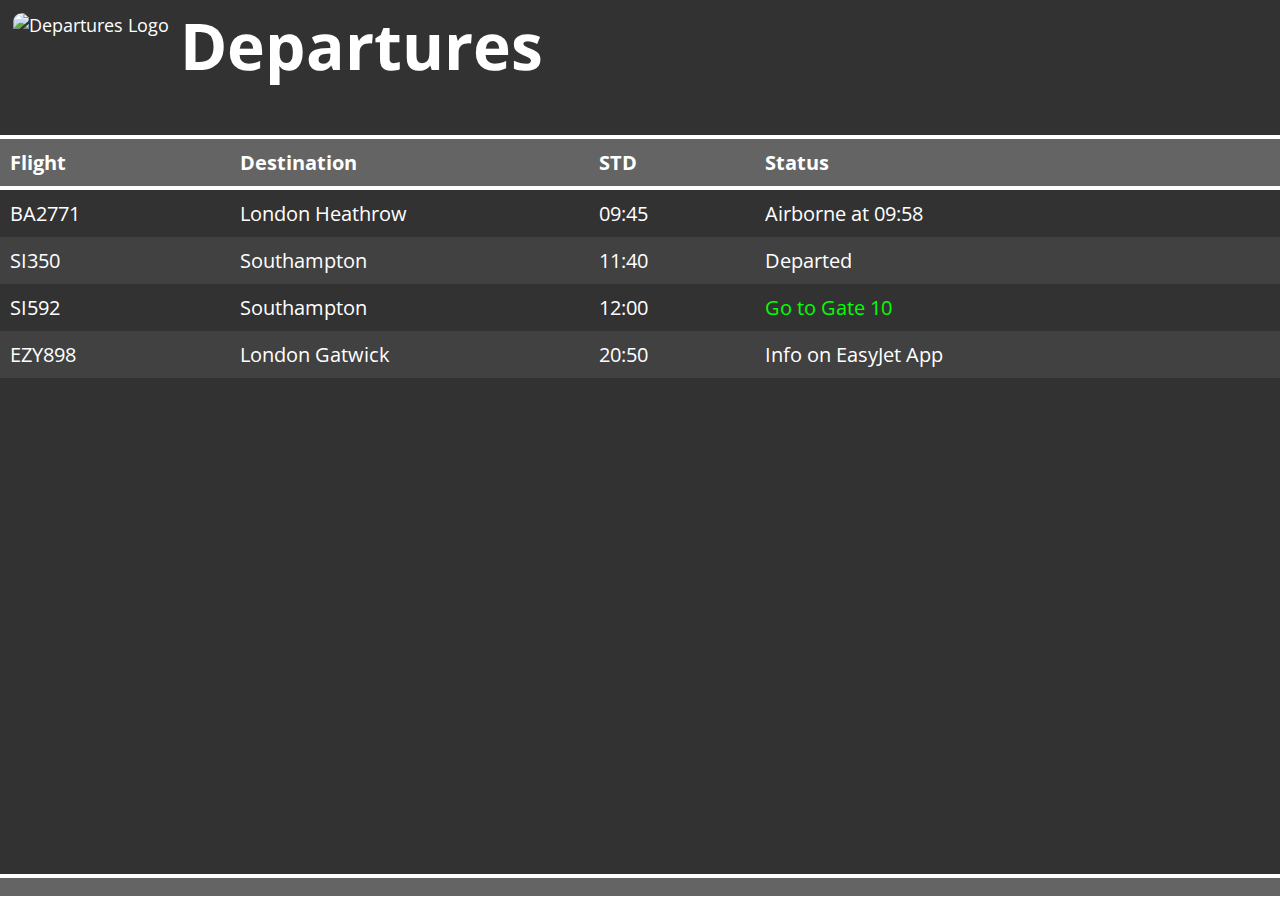
==== output/index.html @ 804c1308 "." ====
<!DOCTYPE html>
  <html>
  <head>
    <meta name="viewport" content="width=device-width, initial-scale=1.0">
    <meta http-equiv="refresh" content="15">
    <title>Jersey Airport Departures</title>
    <link rel="stylesheet" href="static/index.css">
    <link href="https://fonts.googleapis.com/css2?family=Open+Sans:wght@400;600;700&display=swap" rel="stylesheet"> 
  </head>

  <body>
    <div class="content">
      <div class="departures-page" id="departures-page">

      <header>
        <div class="logo">
          <img src="static/departures.png" alt="Departures Logo">
        </div>

        <h1><span>Departures</span></h1>

        <div></div>
      </header>

        <table class="departures" id="departures-table">
          <thead>
            <th>Flight</th>
            <th>Destination</th>
            <th>STD</th>
            <th>Status</th>
          </thead>
          <tbody>
          
            <tr>
              <td>BA2771</td>

              <td>London Heathrow</td>

              <td>09:45</td>
              
              
              <td class="status0">Airborne at 09:58</td>
              
            </tr>
          
            <tr>
              <td>SI350</td>

              <td>Southampton</td>

              <td>11:40</td>
              
              
              <td>Departed</td>
              
            </tr>
          
            <tr>
              <td>SI592</td>

              <td>Southampton</td>

              <td>12:00</td>
              
              
              <td class="status1">Go to Gate 10</td>
              
            </tr>
          
            <tr>
              <td>EZY898</td>

              <td>London Gatwick</td>

              <td>20:50</td>
              
              
              <td class="status0">Info on EasyJet App</td>
              
            </tr>
                      
          </tbody>
        </table>
      </div>

      <footer>
        <div id="footer-date">
          <h2></h2>
        </div>
      </footer>

    </div>
    <script src="static/index.js"></script>
  </body>
</html>
---- output/static/index.css ----
/* css reset */
*,
*::before,
*::after {
  margin: 0;
  padding: 0;
  box-sizing: border-box;
}

html, body {
  font-size: 62.5%;
  font-family: 'Calibri', 'Open Sans', 'sans-serif', 'Trebuchet MS';
}

body {
  background-color: #323232;
  font-size: 1.6rem;
}

ul, li {
  list-style: none;
  font-family: 'Barlow', sans-serif;
}

h1   {
  font-size: 3.5em;
}

h2 {
  font-size: 2em;
}

/* page and header style */

.content {
  height: 100%;
  min-height: 100vh;
  overflow: auto;
  font-size: calc(1rem + 0.5vw + 0.25vh);
}

.departures-page {
  background-color: #323232;
  min-height: 100vh;
  font-size: 1em;
  color: white; 
}

.departures-page header {
  display: flex;
  align-items: left;
  justify-content: left;
  height: 10vh;
  min-height: 75px;
  margin: 0 auto;
  padding: 0.7em;
}

.departures-page header .logo {
  max-width: 15%;
  height: 100%;
  margin-right: 0.6em;
}

.departures-page header .pojlogo {
  max-width: 20%;
  height: 70%;
  margin-left: auto;
  background-color: white;
}

.departures-page header img {
  display: block;
  height: 100%;
  border-radius: 0.5em;
  object-fit: contain;
}

.departures-page header h1 {
  flex-grow: 0;
  display: flex;
  height: 70%;
  padding-top: 1em;
  text-align: left;
  align-items: flex-end;
}

/* tables syles */

table.departures {
  width: 100%;
  white-space: nowrap;
  border-collapse: collapse;
  text-align: left;
  margin-bottom: 2.2em;
}

table.departures thead th:nth-child(1) {
  width: 18%;
}

table.departures thead th:nth-child(2) {
  width: 28%;
}

table.departures thead th:nth-child(3) {
  width: 13%;
}

table.departures thead th:nth-child(4) {
  width: auto;
}

table.departures th,
table.departures td{
  padding: 0.5em
}  

table.departures thead th    {
  text-align: left;
  background: #646464;
  border-top: 4px solid white;
  border-bottom: 4px solid white;
}

.status0 {
  color: white;
}

.status1 {
  color: lime;
}

.status2 {
  color: yellow
}

.status3 {
  color: red;
}

tr:nth-child(even) {
  background-color: #414141;
}

/* footer styles */

footer  {
  position: fixed;
  left: 0px;
  right: 0px;
  bottom: 0px;
  border-top: 4px solid white;
  border-bottom: 4px solid white;
  color: white; 
  background-color: #646464;
  padding: 0.5em;
  text-align: right;
}


/* Media Queries */

/* small tablet portrait */
@media only screen and (min-width: 767px) {
  table.departures { 
    font-size: 1.1em;
  }
}

/* large tablet portrait */
@media only screen and (min-width: 1020px) {
  .table.departures { 
    font-size: 1.2em;
  }
}

/* small tablet landscape */
@media only screen and (min-width: 1020px) and (orientation: landscape) {
  .departures-page header {
    height: 15vh;
  }
  
  .content {
    font-size: calc(1.5rem + 0.25vw);
  }

  .table.departures { 
    font-size: 1em;
  }

}

/* large tablet landscape and desktop */
@media only screen and (min-width: 1366px) and (orientation: landscape) {
  table.departures th,
  table.departures td{
    padding: 0.5em 0.75em
  }  
  
}
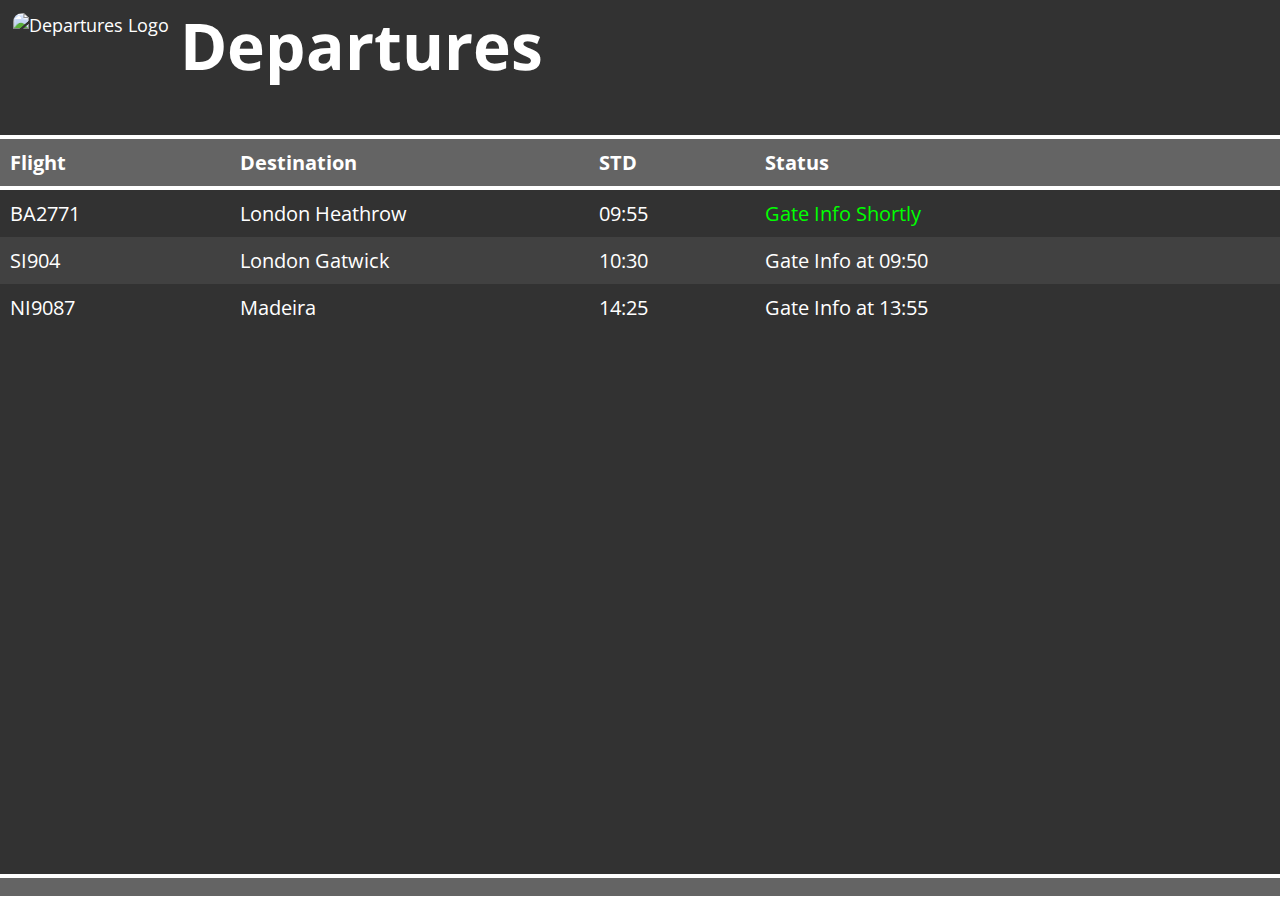
==== commit a7ae7d6e: "Added display time constraints" ====
--- a/output/index.html
+++ b/output/index.html
@@ -36,47 +36,29 @@
 
               <td>London Heathrow</td>
 
-              <td>09:45</td>
+              <td>09:55</td>
               
-              
-              <td class="status0">Airborne at 09:58</td>
-              
+              <td style="color:lime">Gate Info Shortly</td>
             </tr>
           
             <tr>
-              <td>SI350</td>
+              <td>SI904</td>
 
-              <td>Southampton</td>
+              <td>London Gatwick</td>
 
-              <td>11:40</td>
+              <td>10:30</td>
               
-              
-              <td>Departed</td>
-              
+              <td style="color:white">Gate Info at 09:50</td>
             </tr>
           
             <tr>
-              <td>SI592</td>
+              <td>NI9087</td>
 
-              <td>Southampton</td>
+              <td>Madeira</td>
 
-              <td>12:00</td>
+              <td>14:25</td>
               
-              
-              <td class="status1">Go to Gate 10</td>
-              
-            </tr>
-          
-            <tr>
-              <td>EZY898</td>
-
-              <td>London Gatwick</td>
-
-              <td>20:50</td>
-              
-              
-              <td class="status0">Info on EasyJet App</td>
-              
+              <td style="color:white">Gate Info at 13:55</td>
             </tr>
                       
           </tbody>
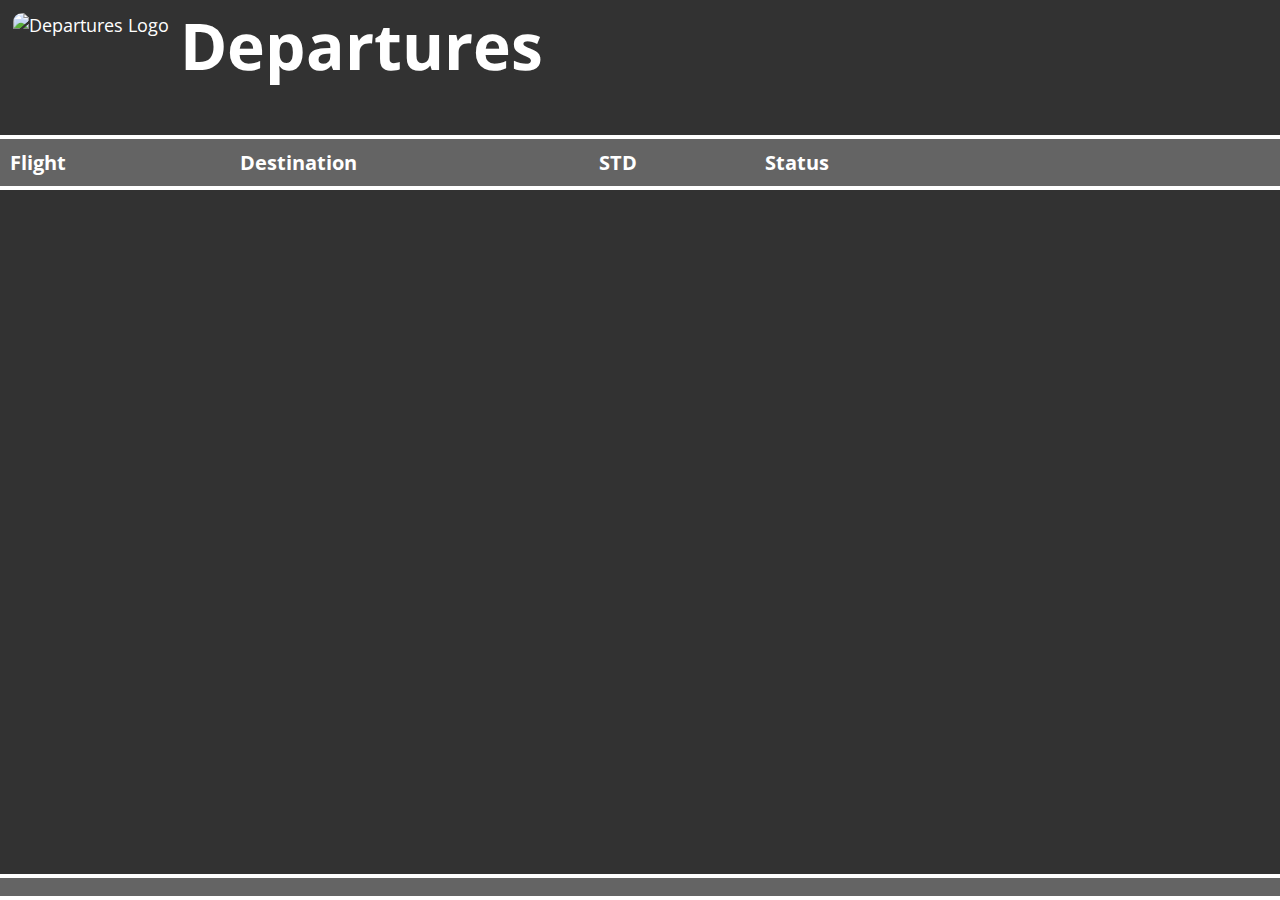
==== commit 2b33c627: "." ====
--- a/output/index.html
+++ b/output/index.html
@@ -30,36 +30,6 @@
             <th>Status</th>
           </thead>
           <tbody>
-          
-            <tr>
-              <td>BA2771</td>
-
-              <td>London Heathrow</td>
-
-              <td>09:55</td>
-              
-              <td style="color:lime">Gate Info Shortly</td>
-            </tr>
-          
-            <tr>
-              <td>SI904</td>
-
-              <td>London Gatwick</td>
-
-              <td>10:30</td>
-              
-              <td style="color:white">Gate Info at 09:50</td>
-            </tr>
-          
-            <tr>
-              <td>NI9087</td>
-
-              <td>Madeira</td>
-
-              <td>14:25</td>
-              
-              <td style="color:white">Gate Info at 13:55</td>
-            </tr>
                       
           </tbody>
         </table>
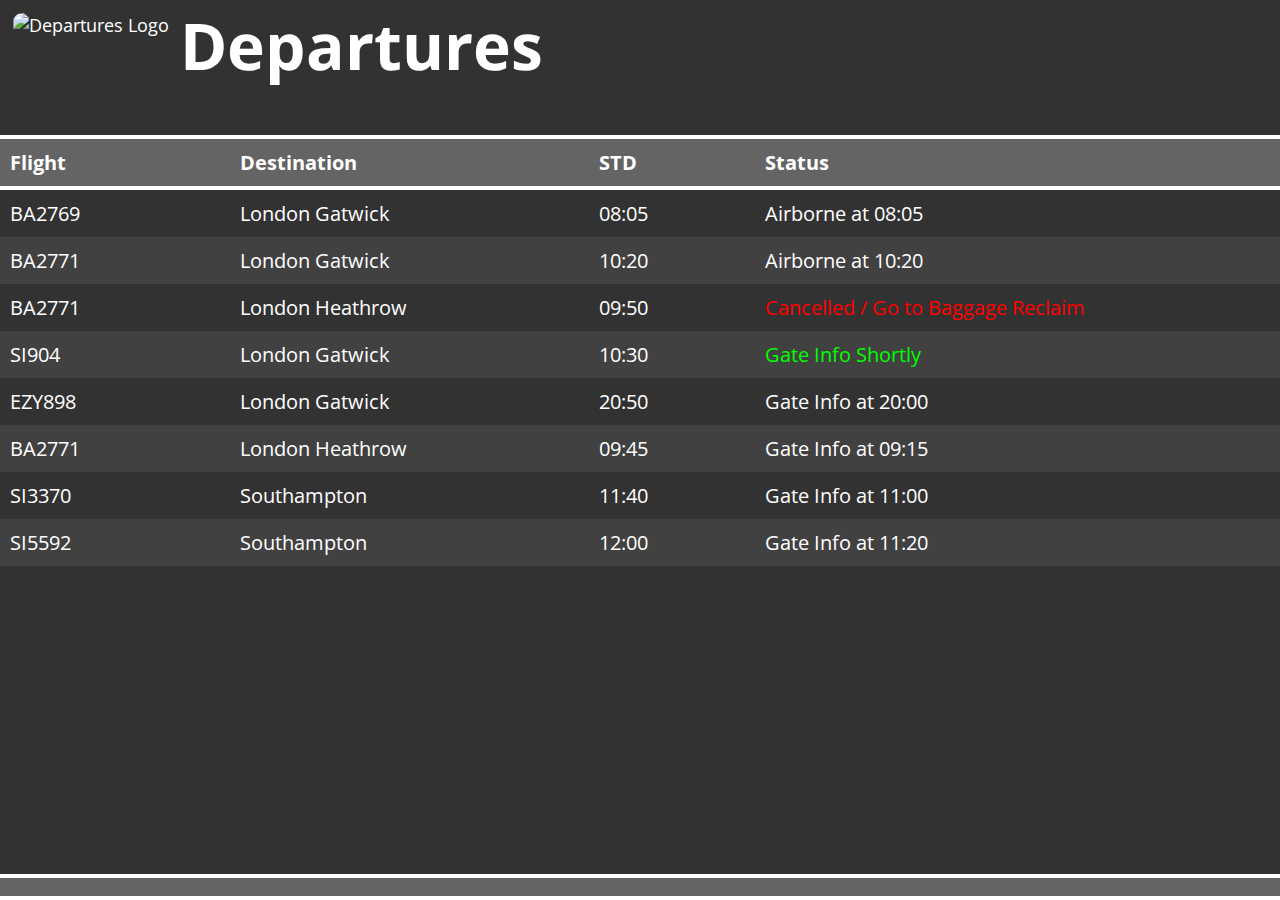
==== commit 893f16f5: "bug fixes" ====
--- a/output/index.html
+++ b/output/index.html
@@ -30,6 +30,86 @@
             <th>Status</th>
           </thead>
           <tbody>
+          
+            <tr>
+              <td>BA2769</td>
+
+              <td>London Gatwick</td>
+
+              <td>08:05</td>
+              
+              <td style="color:white">Airborne at 08:05</td>
+            </tr>
+          
+            <tr>
+              <td>BA2771</td>
+
+              <td>London Gatwick</td>
+
+              <td>10:20</td>
+              
+              <td style="color:white">Airborne at 10:20</td>
+            </tr>
+          
+            <tr>
+              <td>BA2771</td>
+
+              <td>London Heathrow</td>
+
+              <td>09:50</td>
+              
+              <td style="color:red">Cancelled / Go to Baggage Reclaim</td>
+            </tr>
+          
+            <tr>
+              <td>SI904</td>
+
+              <td>London Gatwick</td>
+
+              <td>10:30</td>
+              
+              <td style="color:lime">Gate Info Shortly</td>
+            </tr>
+          
+            <tr>
+              <td>EZY898</td>
+
+              <td>London Gatwick</td>
+
+              <td>20:50</td>
+              
+              <td style="color:white">Gate Info at 20:00</td>
+            </tr>
+          
+            <tr>
+              <td>BA2771</td>
+
+              <td>London Heathrow</td>
+
+              <td>09:45</td>
+              
+              <td style="color:white">Gate Info at 09:15</td>
+            </tr>
+          
+            <tr>
+              <td>SI3370</td>
+
+              <td>Southampton</td>
+
+              <td>11:40</td>
+              
+              <td style="color:white">Gate Info at 11:00</td>
+            </tr>
+          
+            <tr>
+              <td>SI5592</td>
+
+              <td>Southampton</td>
+
+              <td>12:00</td>
+              
+              <td style="color:white">Gate Info at 11:20</td>
+            </tr>
                       
           </tbody>
         </table>
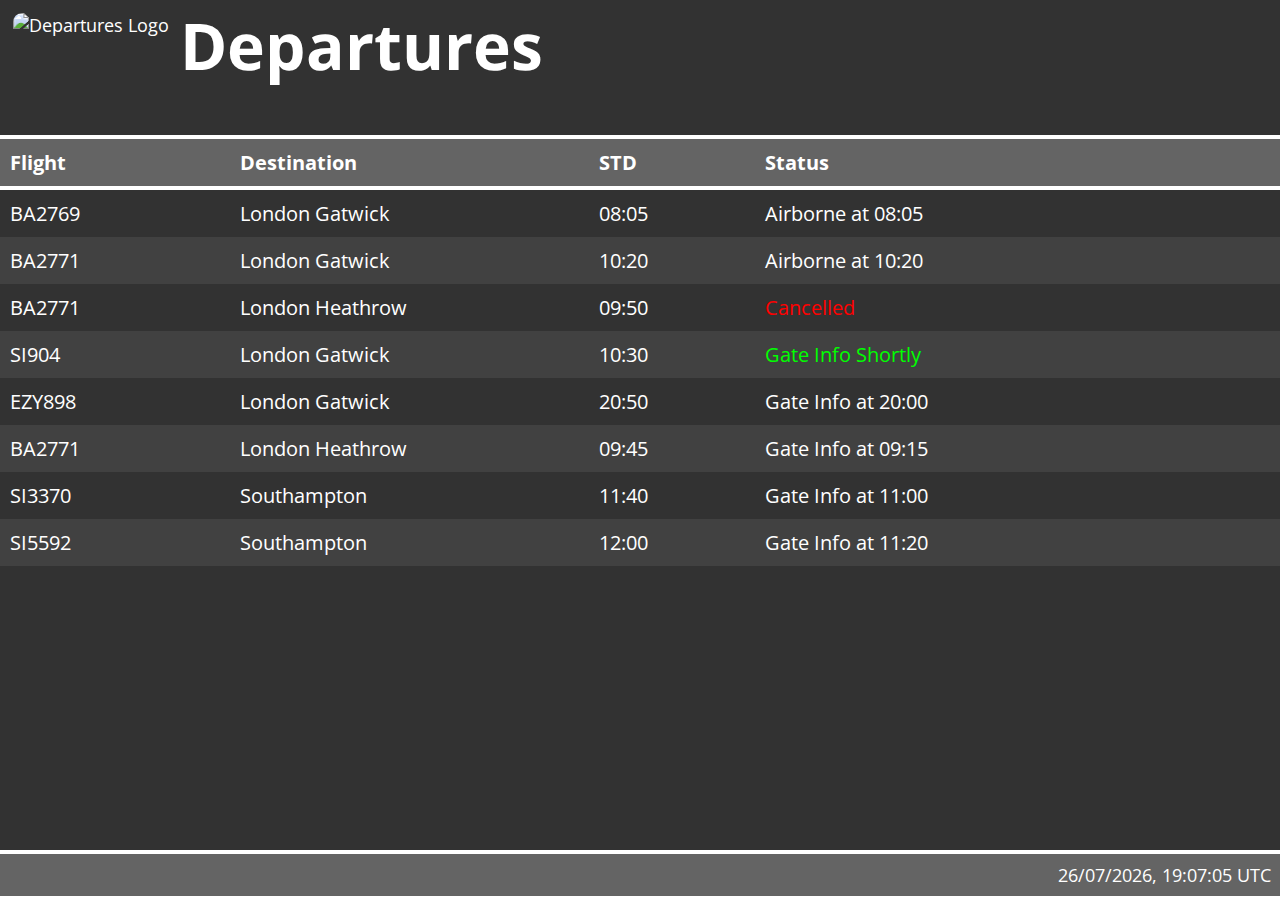
==== commit 326293ef: "working on alternating status" ====
--- a/output/index.html
+++ b/output/index.html
@@ -2,7 +2,7 @@
   <html>
   <head>
     <meta name="viewport" content="width=device-width, initial-scale=1.0">
-    <meta http-equiv="refresh" content="15">
+    <meta http-equiv="refresh" content="16">
     <title>Jersey Airport Departures</title>
     <link rel="stylesheet" href="static/index.css">
     <link href="https://fonts.googleapis.com/css2?family=Open+Sans:wght@400;600;700&display=swap" rel="stylesheet"> 
@@ -38,7 +38,9 @@
 
               <td>08:05</td>
               
-              <td style="color:white">Airborne at 08:05</td>
+              
+                <td style="color:white">Airborne at 08:05</td>
+              
             </tr>
           
             <tr>
@@ -48,7 +50,9 @@
 
               <td>10:20</td>
               
-              <td style="color:white">Airborne at 10:20</td>
+              
+                <td style="color:white">Airborne at 10:20</td>
+              
             </tr>
           
             <tr>
@@ -58,7 +62,10 @@
 
               <td>09:50</td>
               
-              <td style="color:red">Cancelled / Go to Baggage Reclaim</td>
+              
+                <td id="status1" style="color:red">Cancelled</td>
+                <td id="status2" style="display:none;color:red">Go to Bagage Reclaim</td>
+              
             </tr>
           
             <tr>
@@ -68,7 +75,9 @@
 
               <td>10:30</td>
               
-              <td style="color:lime">Gate Info Shortly</td>
+              
+                <td style="color:lime">Gate Info Shortly</td>
+              
             </tr>
           
             <tr>
@@ -78,7 +87,10 @@
 
               <td>20:50</td>
               
-              <td style="color:white">Gate Info at 20:00</td>
+              
+                <td id="status1" style="color:white">Gate Info at 20:00</td>
+                <td id="status2" style="display:none;color:">Info on EasyJet App</td>
+              
             </tr>
           
             <tr>
@@ -88,7 +100,9 @@
 
               <td>09:45</td>
               
-              <td style="color:white">Gate Info at 09:15</td>
+              
+                <td style="color:white">Gate Info at 09:15</td>
+              
             </tr>
           
             <tr>
@@ -98,7 +112,9 @@
 
               <td>11:40</td>
               
-              <td style="color:white">Gate Info at 11:00</td>
+              
+                <td style="color:white">Gate Info at 11:00</td>
+              
             </tr>
           
             <tr>
@@ -108,7 +124,9 @@
 
               <td>12:00</td>
               
-              <td style="color:white">Gate Info at 11:20</td>
+              
+                <td style="color:white">Gate Info at 11:20</td>
+              
             </tr>
                       
           </tbody>
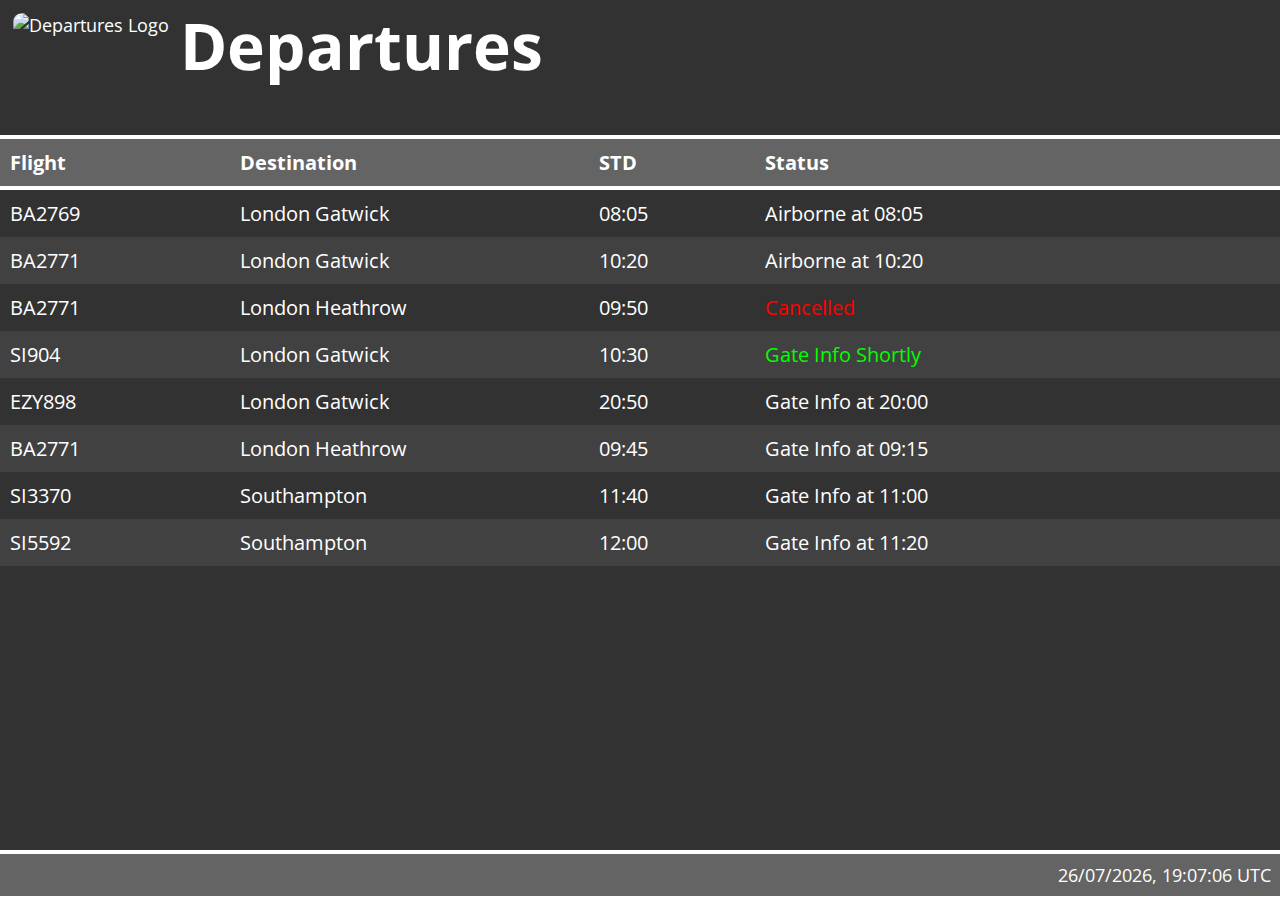
==== commit 438404f8: "Added Alternating status messages" ====
--- a/output/index.html
+++ b/output/index.html
@@ -63,8 +63,8 @@
               <td>09:50</td>
               
               
-                <td id="status1" style="color:red">Cancelled</td>
-                <td id="status2" style="display:none;color:red">Go to Bagage Reclaim</td>
+                <td class="status1" style="color:red">Cancelled</td>
+                <td class="status2" style="display:none;color:red">Go to Bagage Reclaim</td>
               
             </tr>
           
@@ -88,8 +88,8 @@
               <td>20:50</td>
               
               
-                <td id="status1" style="color:white">Gate Info at 20:00</td>
-                <td id="status2" style="display:none;color:">Info on EasyJet App</td>
+                <td class="status1" style="color:white">Gate Info at 20:00</td>
+                <td class="status2" style="display:none;color:">Info on EasyJet App</td>
               
             </tr>
           
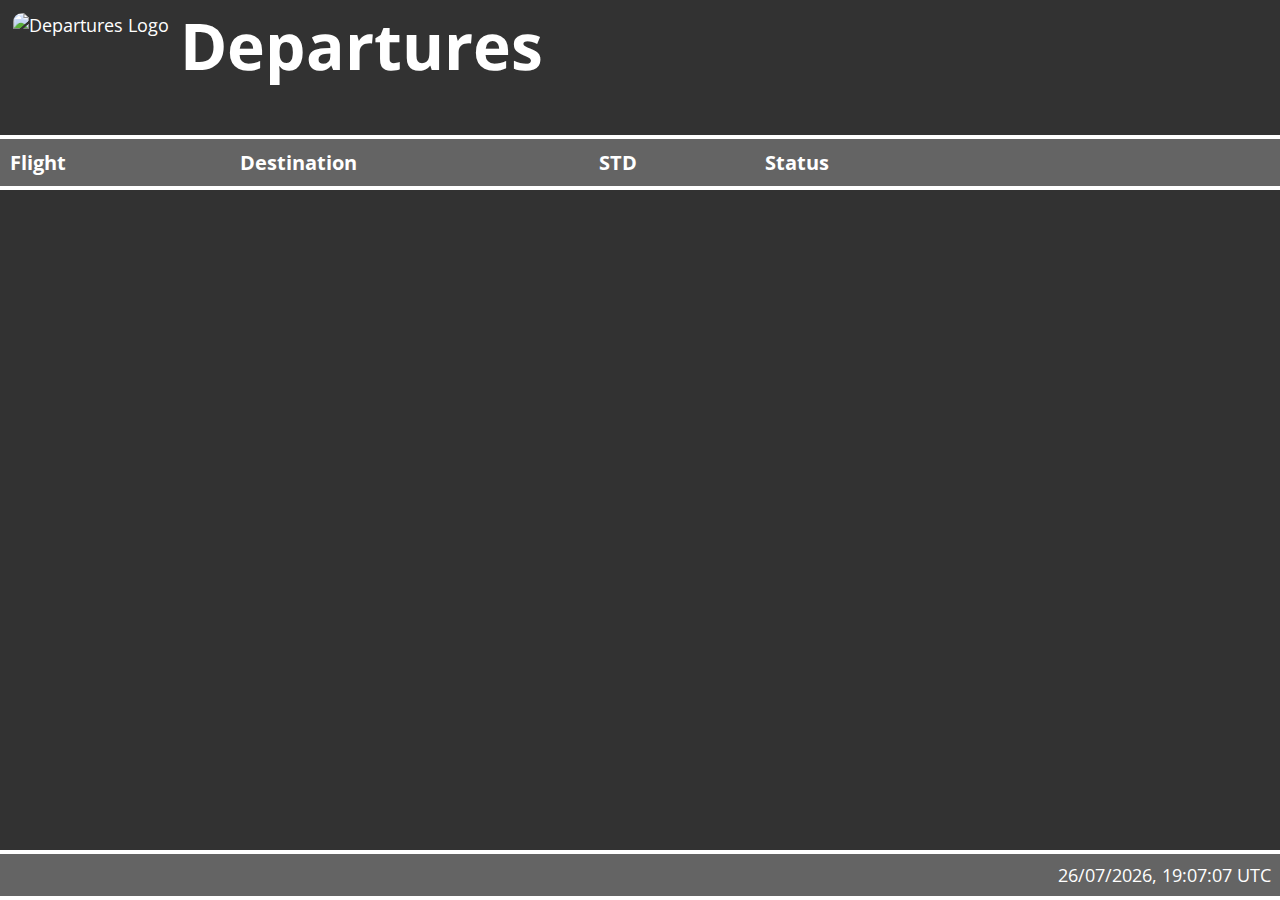
==== commit b6fb95be: "tweeks" ====
--- a/output/index.html
+++ b/output/index.html
@@ -30,104 +30,6 @@
             <th>Status</th>
           </thead>
           <tbody>
-          
-            <tr>
-              <td>BA2769</td>
-
-              <td>London Gatwick</td>
-
-              <td>08:05</td>
-              
-              
-                <td style="color:white">Airborne at 08:05</td>
-              
-            </tr>
-          
-            <tr>
-              <td>BA2771</td>
-
-              <td>London Gatwick</td>
-
-              <td>10:20</td>
-              
-              
-                <td style="color:white">Airborne at 10:20</td>
-              
-            </tr>
-          
-            <tr>
-              <td>BA2771</td>
-
-              <td>London Heathrow</td>
-
-              <td>09:50</td>
-              
-              
-                <td class="status1" style="color:red">Cancelled</td>
-                <td class="status2" style="display:none;color:red">Go to Bagage Reclaim</td>
-              
-            </tr>
-          
-            <tr>
-              <td>SI904</td>
-
-              <td>London Gatwick</td>
-
-              <td>10:30</td>
-              
-              
-                <td style="color:lime">Gate Info Shortly</td>
-              
-            </tr>
-          
-            <tr>
-              <td>EZY898</td>
-
-              <td>London Gatwick</td>
-
-              <td>20:50</td>
-              
-              
-                <td class="status1" style="color:white">Gate Info at 20:00</td>
-                <td class="status2" style="display:none;color:">Info on EasyJet App</td>
-              
-            </tr>
-          
-            <tr>
-              <td>BA2771</td>
-
-              <td>London Heathrow</td>
-
-              <td>09:45</td>
-              
-              
-                <td style="color:white">Gate Info at 09:15</td>
-              
-            </tr>
-          
-            <tr>
-              <td>SI3370</td>
-
-              <td>Southampton</td>
-
-              <td>11:40</td>
-              
-              
-                <td style="color:white">Gate Info at 11:00</td>
-              
-            </tr>
-          
-            <tr>
-              <td>SI5592</td>
-
-              <td>Southampton</td>
-
-              <td>12:00</td>
-              
-              
-                <td style="color:white">Gate Info at 11:20</td>
-              
-            </tr>
                       
           </tbody>
         </table>
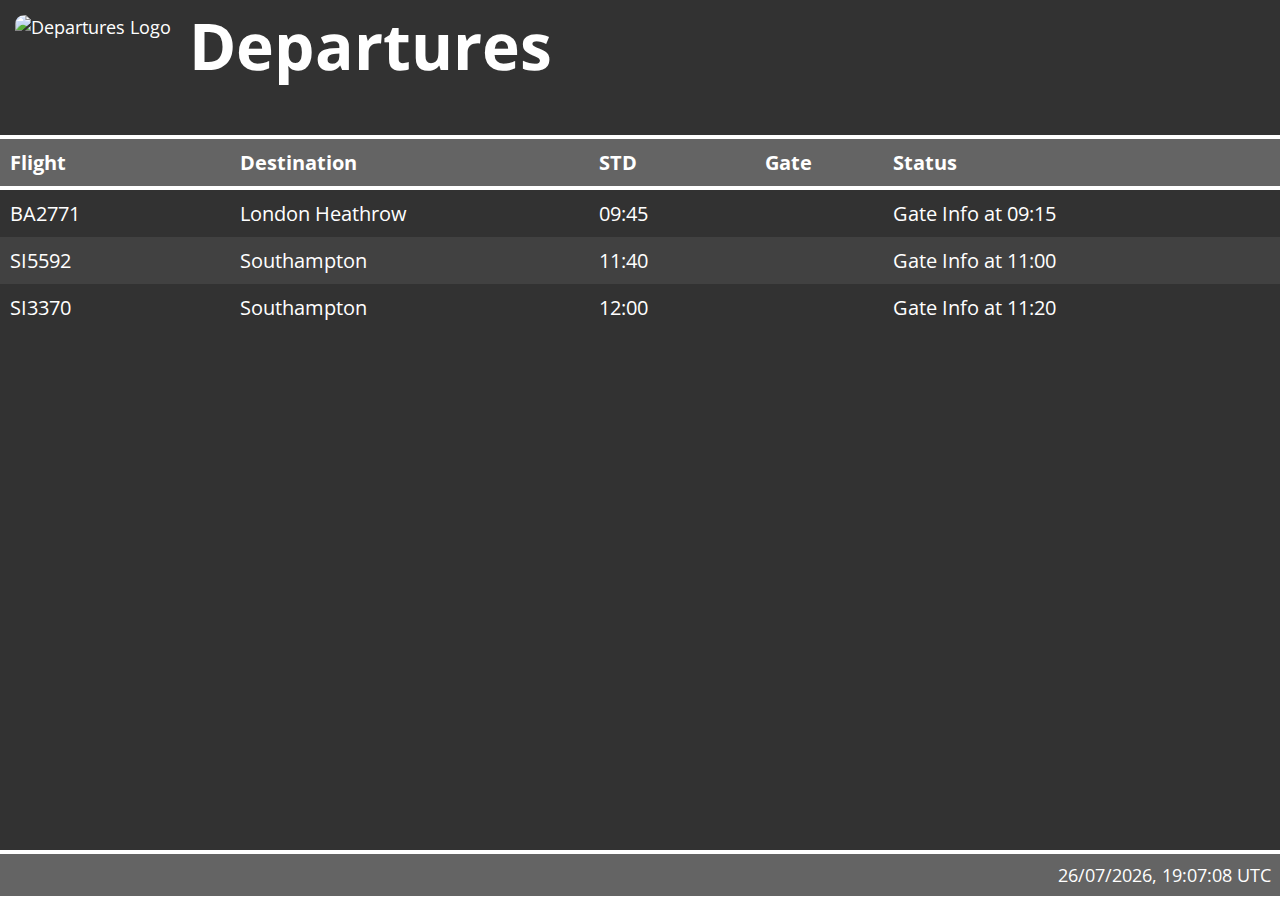
==== commit 69e234ff: "Added gate and fixed some bugs" ====
--- a/output/index.html
+++ b/output/index.html
@@ -27,9 +27,52 @@
             <th>Flight</th>
             <th>Destination</th>
             <th>STD</th>
+            <th>Gate</th>
             <th>Status</th>
           </thead>
           <tbody>
+          
+            <tr>
+              <td>BA2771</td>
+
+              <td>London Heathrow</td>
+
+              <td>09:45</td>
+
+              <td> </td>
+              
+              
+                <td style="color:white">Gate Info at 09:15</td>
+              
+            </tr>
+          
+            <tr>
+              <td>SI5592</td>
+
+              <td>Southampton</td>
+
+              <td>11:40</td>
+
+              <td> </td>
+              
+              
+                <td style="color:white">Gate Info at 11:00</td>
+              
+            </tr>
+          
+            <tr>
+              <td>SI3370</td>
+
+              <td>Southampton</td>
+
+              <td>12:00</td>
+
+              <td> </td>
+              
+              
+                <td style="color:white">Gate Info at 11:20</td>
+              
+            </tr>
                       
           </tbody>
         </table>
--- a/output/static/index.css
+++ b/output/static/index.css
@@ -53,20 +53,13 @@
   height: 10vh;
   min-height: 75px;
   margin: 0 auto;
-  padding: 0.7em;
+  padding: 0.8em;
 }
 
 .departures-page header .logo {
   max-width: 15%;
   height: 100%;
-  margin-right: 0.6em;
-}
-
-.departures-page header .pojlogo {
-  max-width: 20%;
-  height: 70%;
-  margin-left: auto;
-  background-color: white;
+  margin-right: 1em;
 }
 
 .departures-page header img {
@@ -108,6 +101,10 @@
 }
 
 table.departures thead th:nth-child(4) {
+  width: 10%;
+}
+
+table.departures thead th:nth-child(5) {
   width: auto;
 }
 
@@ -121,22 +118,6 @@
   background: #646464;
   border-top: 4px solid white;
   border-bottom: 4px solid white;
-}
-
-.status0 {
-  color: white;
-}
-
-.status1 {
-  color: lime;
-}
-
-.status2 {
-  color: yellow
-}
-
-.status3 {
-  color: red;
 }
 
 tr:nth-child(even) {
